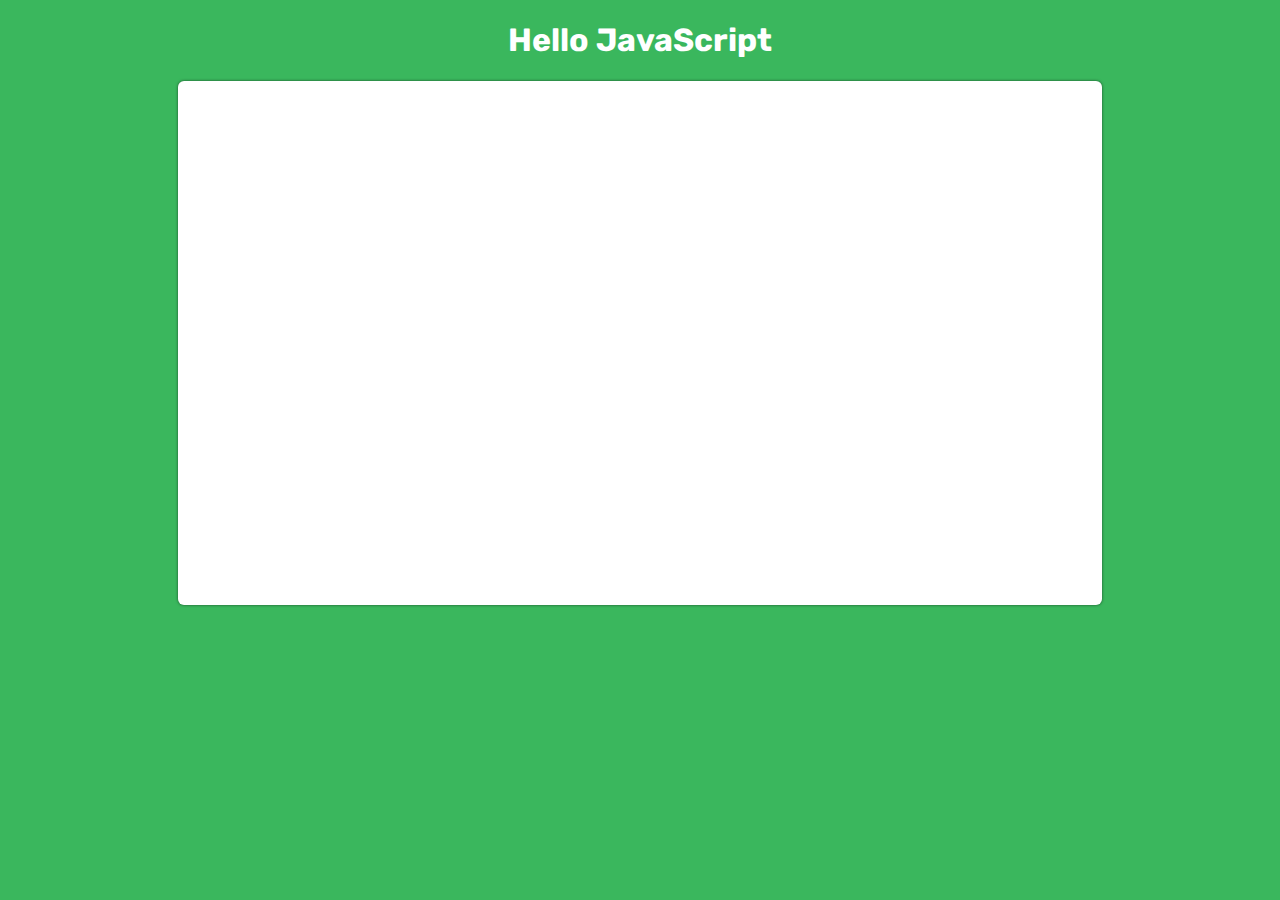
==== lesson3/index.html @ d486d187 "added" ====
<!DOCTYPE html>
<html>
    <head>
        <title>שיעור 3</title>
        <meta charset="utf8">
        <link rel="stylesheet" href="style.css">
    </head>

    <body>
        <h1>Hello JavaScript</h1>

        <div class="frame">
            
            
        </div>
    </body>
</html>
---- lesson3/style.css ----
@import url('https://fonts.googleapis.com/css2?family=Rubik:wght@400;600;900&display=swap');

body {
    /* כיוון האתר */
    direction: rtl;
    /* רקע */
    background-color: #3ab75d;
    /* גופן */
    font-family: 'Rubik', sans-serif;
}

h1 {
    /* יישור טקסט */
    text-align: center;
    /* צבע של הטקסט */
    color: white;
}

/* עיצוב המעטפת (כל מי שקוראים לו בשם הקלאס הזה) */
.frame {
    /* רקע */
    background-color: white;
    /* מינימום גובה */
    min-height: 500px;
    /* רוחב */
    width: 900px;
    /* ריווח חיצוני אוטומטי (לצורך מרכוז האלמנט) */
    margin: auto;
    /* ריווח פנימי */
    padding: 12px;
    /* מסגרת */
    border-radius: 6px;
    /* הצללה */
    box-shadow: 0 0 3px 0 #00000094;
}

.task {
    border-bottom: 1px solid #c1c1c1;
    padding-bottom: 12px;
}

h2 {
    font-size: 18px;
    font-weight: normal;
    padding: 12px 0;
    margin: 0px;
}

button {
    background-color: #3ab75d;
    color: white;
    padding: 8px 12px;
    border-radius: 6px;
    border: none;
}

button:hover {
    filter: brightness(1.2);
}

input, select {
    border: 1px solid;
    padding: 8px 12px;
    border-radius: 5px;
    margin-top: 3px;
}
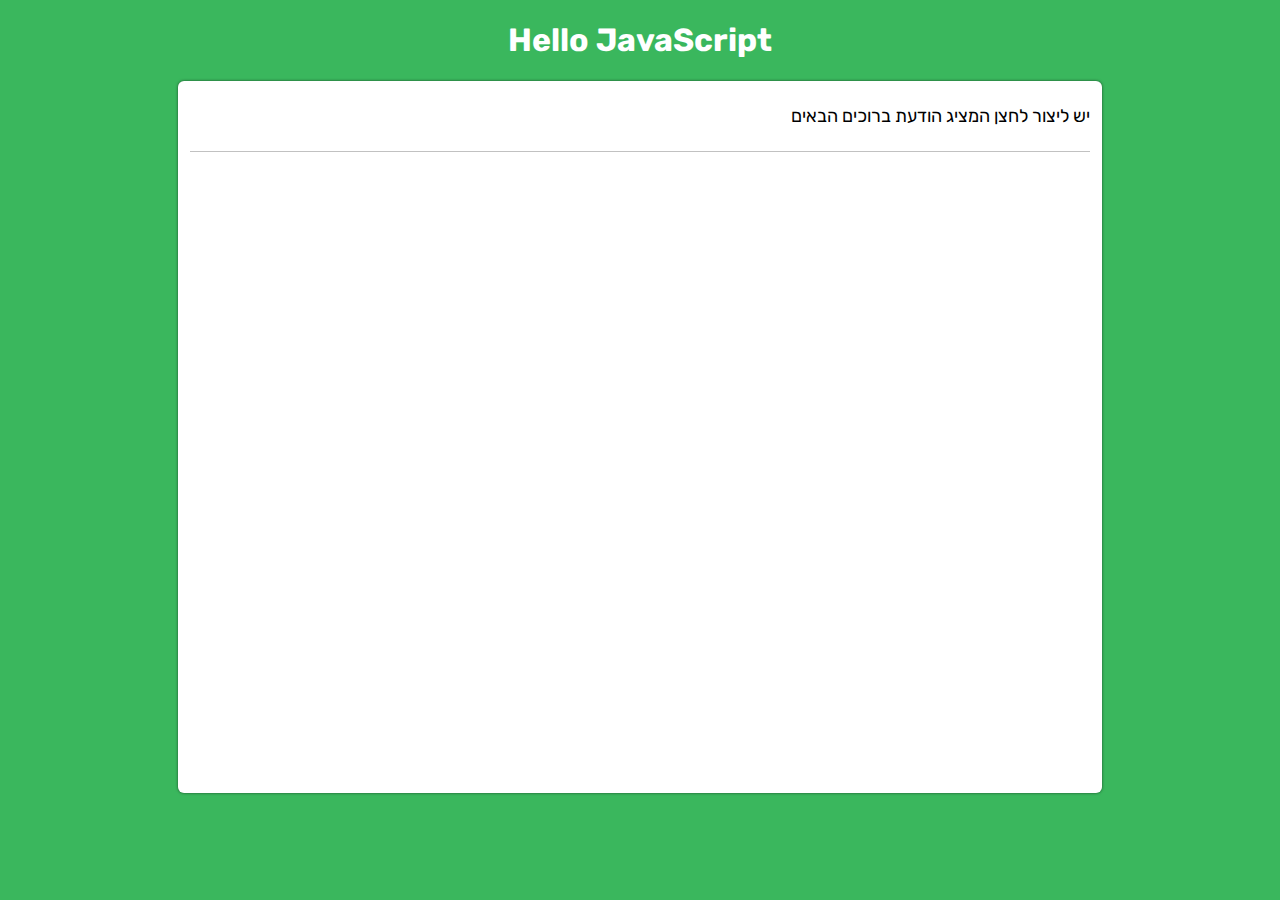
==== commit 497d0c12: "added" ====
--- a/lesson3/index.html
+++ b/lesson3/index.html
@@ -4,14 +4,21 @@
         <title>שיעור 3</title>
         <meta charset="utf8">
         <link rel="stylesheet" href="style.css">
+        <script src="script.js"></script>
     </head>
 
+    
     <body>
         <h1>Hello JavaScript</h1>
 
         <div class="frame">
+
+            <div class="task">
+                <h2>יש ליצור לחצן המציג הודעת ברוכים הבאים</h2>
+
+            </div>
             
-            
+
         </div>
     </body>
 </html>--- a/lesson3/style.css
+++ b/lesson3/style.css
@@ -32,6 +32,8 @@
     border-radius: 6px;
     /* הצללה */
     box-shadow: 0 0 3px 0 #00000094;
+    padding-bottom: 200px;
+    max-width: 90%;
 }
 
 .task {
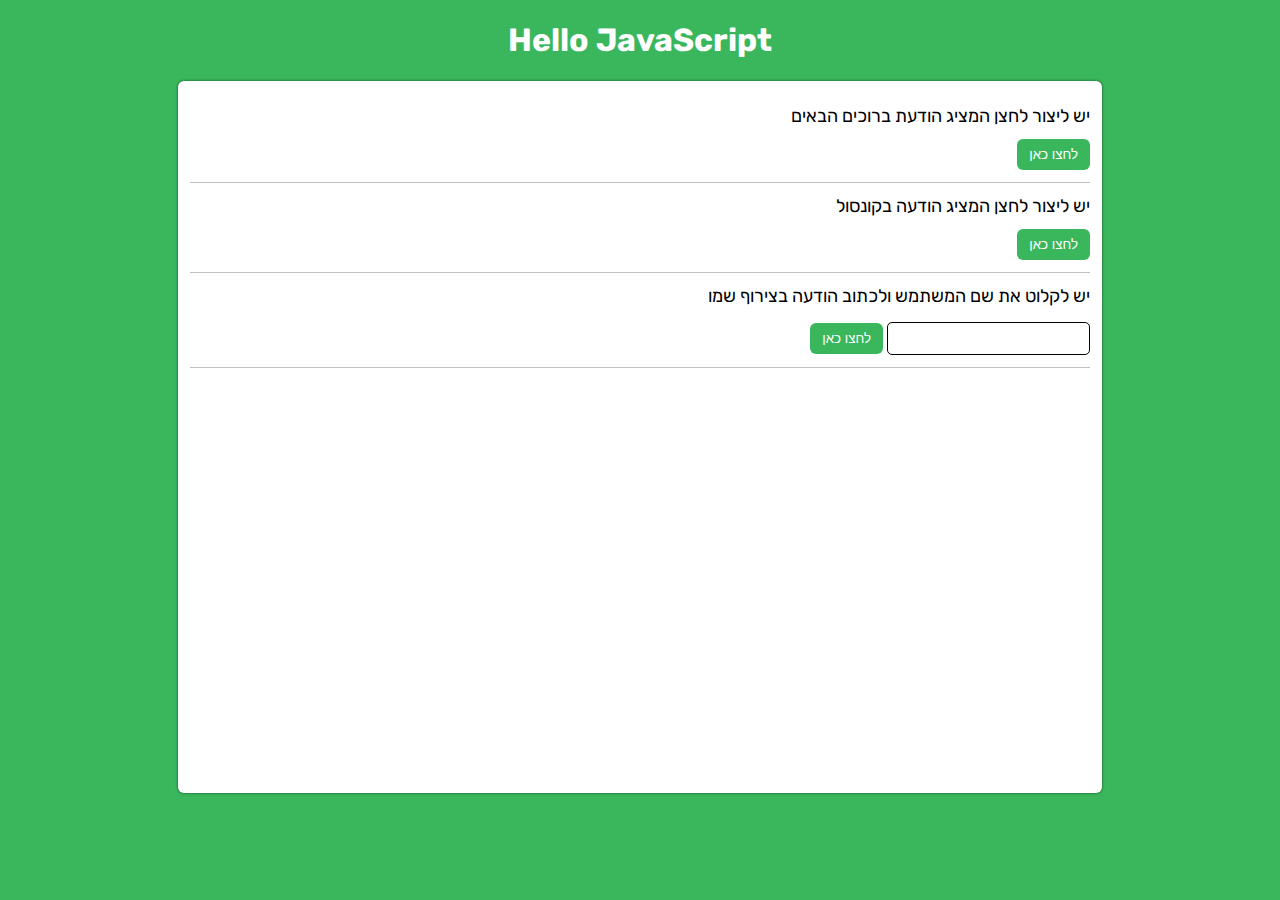
==== commit e1052055: "added" ====
--- a/lesson3/index.html
+++ b/lesson3/index.html
@@ -12,12 +12,22 @@
         <h1>Hello JavaScript</h1>
 
         <div class="frame">
+            <div class="task">
+                <h2>יש ליצור לחצן המציג הודעת ברוכים הבאים</h2>
+                <button onclick="welcome()">לחצו כאן</button>
+            </div>
 
             <div class="task">
-                <h2>יש ליצור לחצן המציג הודעת ברוכים הבאים</h2>
+                <h2>יש ליצור לחצן המציג הודעה בקונסול</h2>
+                <button onclick="showMessage()">לחצו כאן</button>
+            </div>
 
+            <div class="task">
+                <h2>יש לקלוט את שם המשתמש ולכתוב הודעה בצירוף שמו</h2>
+                <input type="text" id="userName">
+                <button onclick="welcomeName()">לחצו כאן</button>
             </div>
-            
+
 
         </div>
     </body>
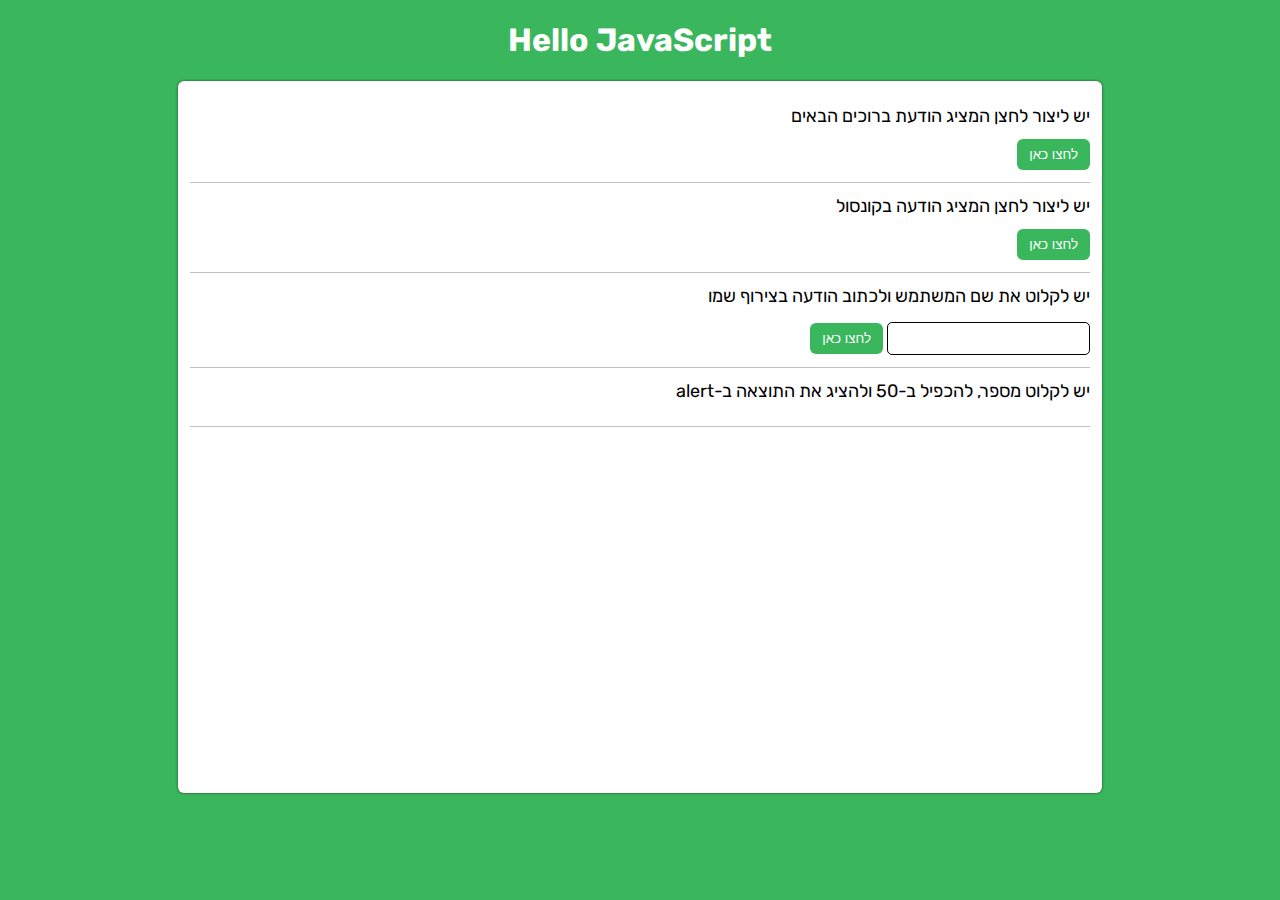
==== commit e7fa6a2a: "added" ====
--- a/lesson3/index.html
+++ b/lesson3/index.html
@@ -28,7 +28,10 @@
                 <button onclick="welcomeName()">לחצו כאן</button>
             </div>
 
+            <div class="task">
+                <h2>יש לקלוט מספר, להכפיל ב-50 ולהציג את התוצאה ב-alert</h2>
 
+            </div>
         </div>
     </body>
 </html>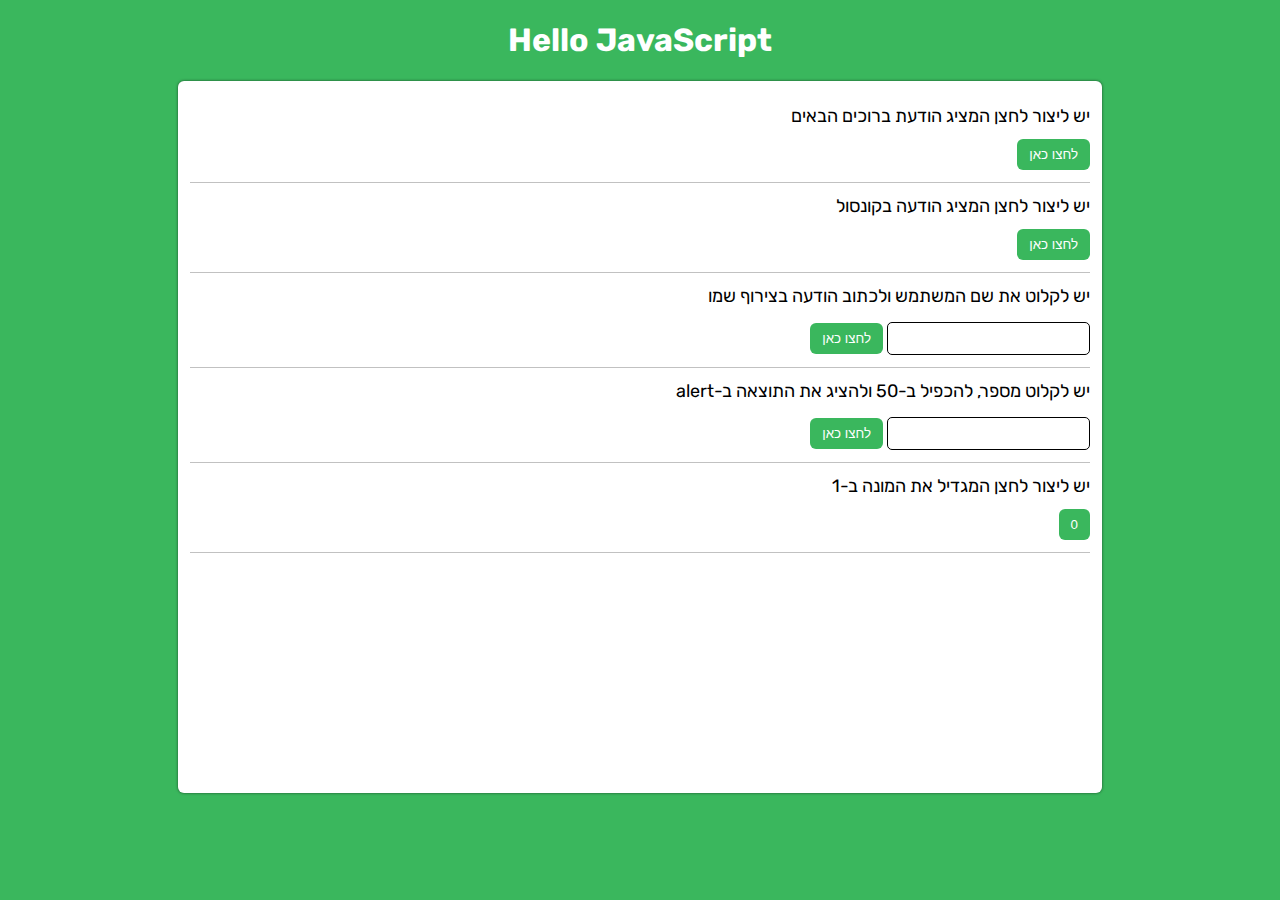
==== commit c2c17c0e: "added" ====
--- a/lesson3/index.html
+++ b/lesson3/index.html
@@ -30,7 +30,13 @@
 
             <div class="task">
                 <h2>יש לקלוט מספר, להכפיל ב-50 ולהציג את התוצאה ב-alert</h2>
+                <input type="number" id="num">
+                <button onclick="multi()">לחצו כאן</button>
+            </div>
 
+            <div class="task">
+                <h2>יש ליצור לחצן המגדיל את המונה ב-1</h2>
+                <button id="btn" onclick="counter()">0</button>
             </div>
         </div>
     </body>
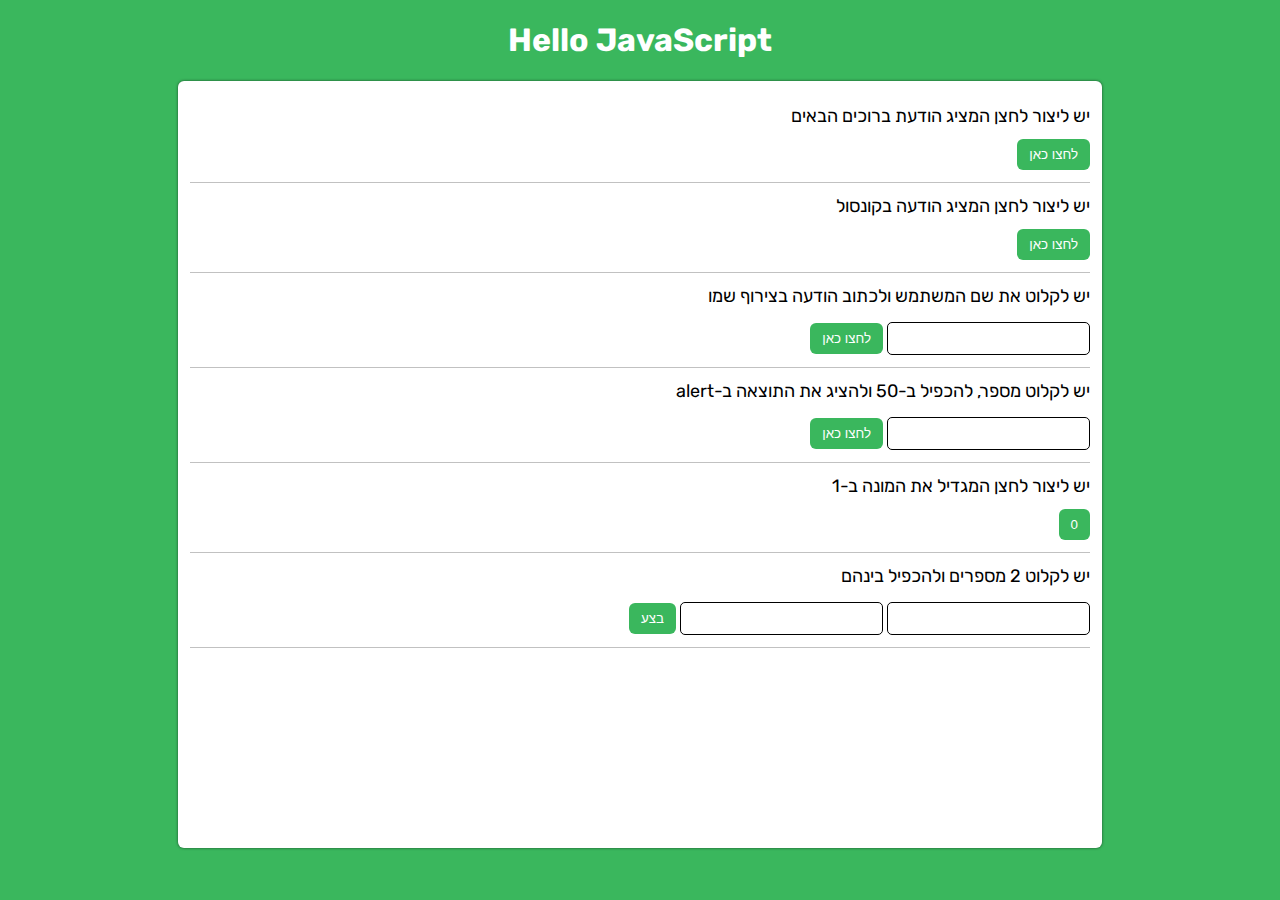
==== commit 269254f5: "added" ====
--- a/lesson3/index.html
+++ b/lesson3/index.html
@@ -38,6 +38,13 @@
                 <h2>יש ליצור לחצן המגדיל את המונה ב-1</h2>
                 <button id="btn" onclick="counter()">0</button>
             </div>
+
+            <div class="task">
+                <h2>יש לקלוט 2 מספרים ולהכפיל בינהם</h2>
+                <input type="number" id="num1">
+                <input type="number" id="num2">
+                <button onclick="multi2()">בצע</button>
+            </div>
         </div>
     </body>
 </html>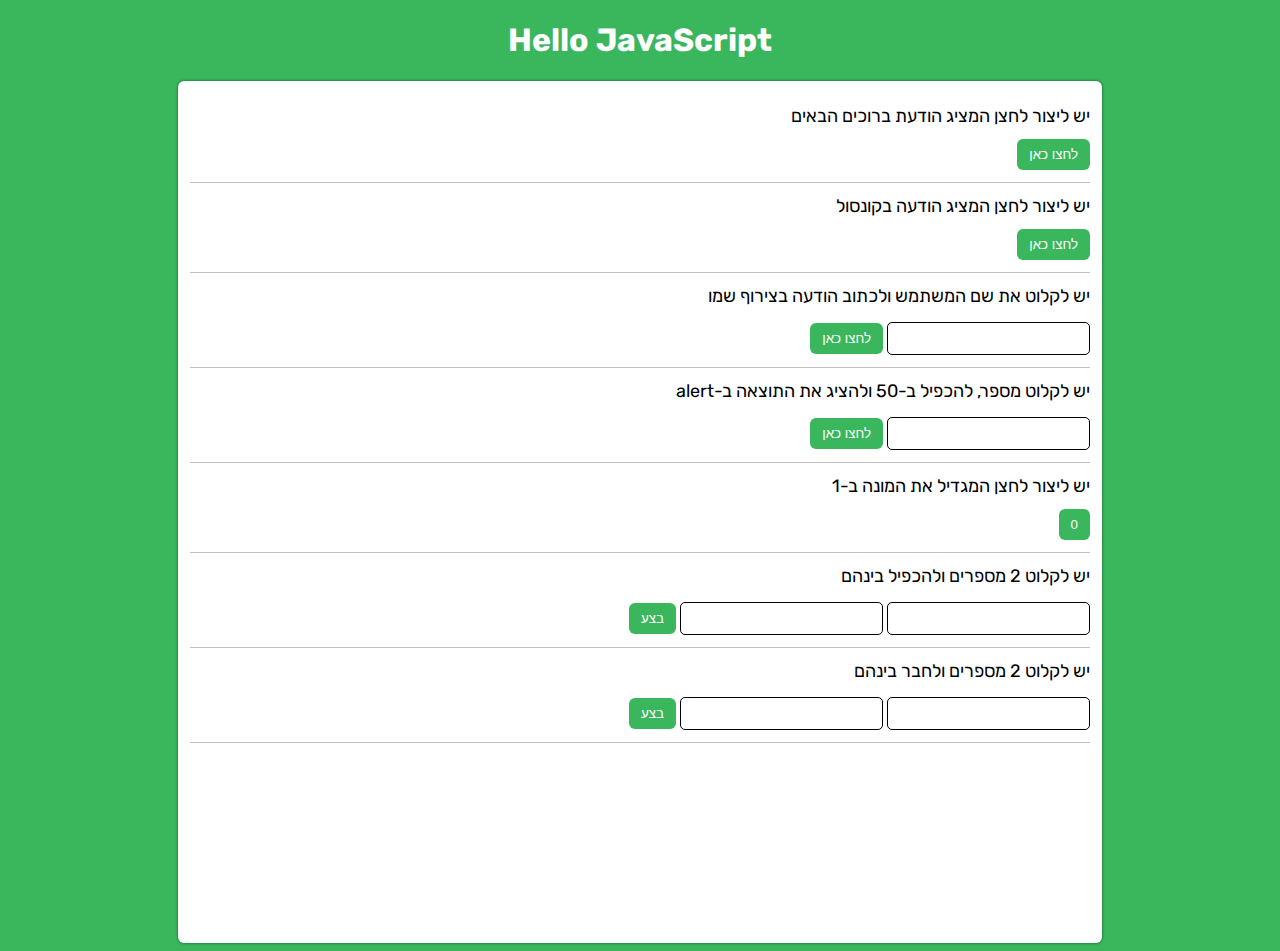
==== commit c5df99a8: "added" ====
--- a/lesson3/index.html
+++ b/lesson3/index.html
@@ -45,6 +45,13 @@
                 <input type="number" id="num2">
                 <button onclick="multi2()">בצע</button>
             </div>
+
+            <div class="task">
+                <h2>יש לקלוט 2 מספרים ולחבר בינהם</h2>
+                <input type="number" id="num3">
+                <input type="number" id="num4">
+                <button onclick="plus()">בצע</button>
+            </div>
         </div>
     </body>
 </html>